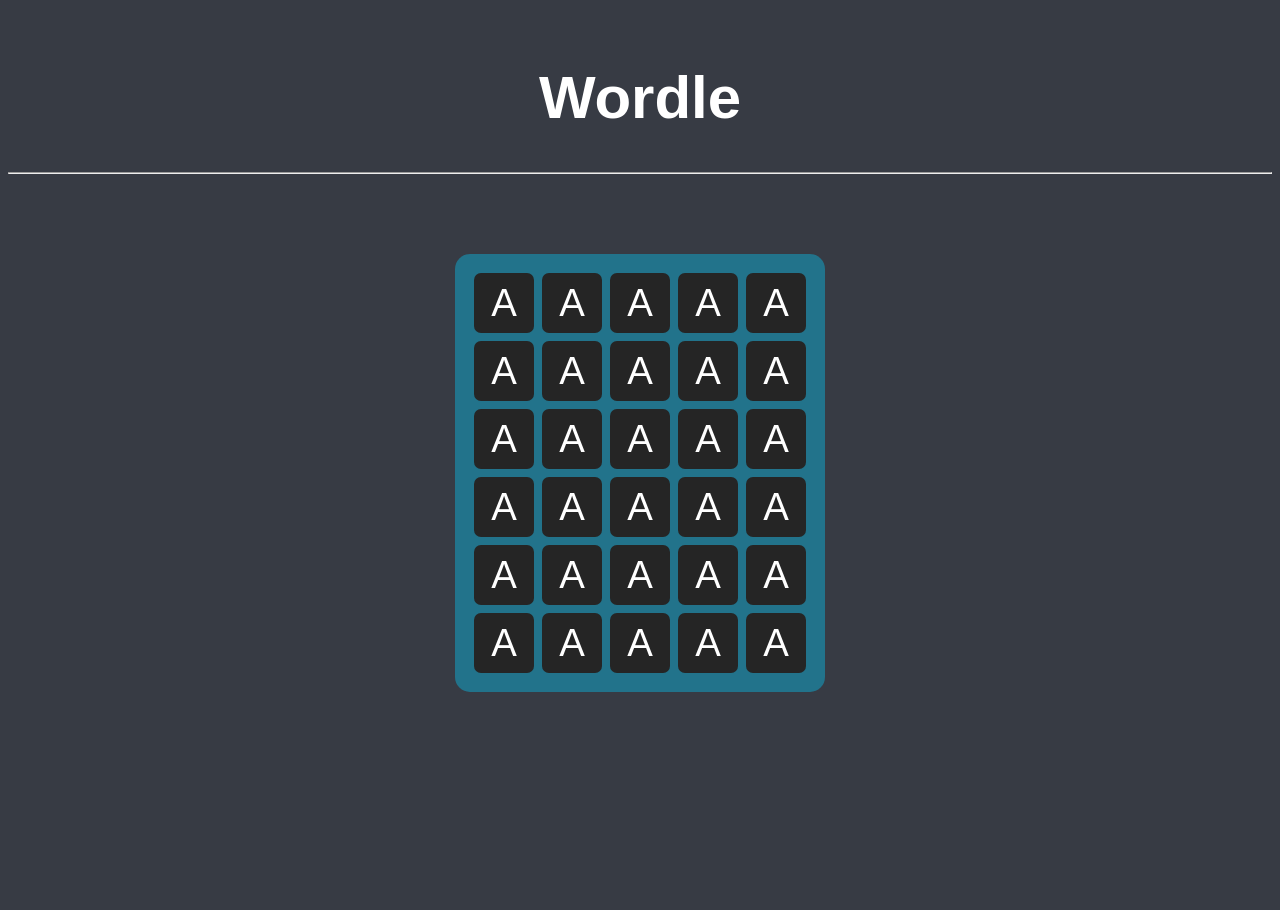
==== main.html @ 9b42e6d3 "Add files via upload" ====
<html>
    <link rel="stylesheet" href="style.css">
    <meta name="viewport"  content="width=device-width, initial-scale=1.0"> 
    <body>
        <header>
            <h1> Wordle </h1>
            <hr>
        </header>
        <div id="game"></div>
        <script src="wordle.js" type="module"> </script>   
     </body>
    <footer>
    </footer>
</html>
---- style.css ----
body {
    background-color:rgb(55, 59, 68);
    font-family:'Gill Sans', 'Gill Sans MT', Calibri, 'Trebuchet MS', sans-serif;
    font-size: 30px;
}

p {
    color: white;
}
header {
    margin-top: 5%;
    text-align: center;
    color: white;
  
}
#game {
    display: flex;
    justify-content: center;
    align-items: start;
    margin-top: 5rem;
    width: 100%;
    height: 72vh;
    
  }
  
  .grid {
    display: grid;
    grid-template-rows: repeat(6, auto);
    grid-template-columns: repeat(5, auto);
    background-color:rgb(34, 115, 139);
    border-radius: 15px;
    padding: 15px;
  }
  
  .box {
    width: 60px;
    height: 60px;
    border: 2px solid var(--empty);
    border-radius: 7px;
    margin: 4px;
    color: white;
    text-transform: uppercase;
    display: grid;
    place-items: center;
    font-family: Arial, Helvetica, sans-serif;
    font-size: 2.4rem;
    background-color: rgb(37, 37, 37);
  }
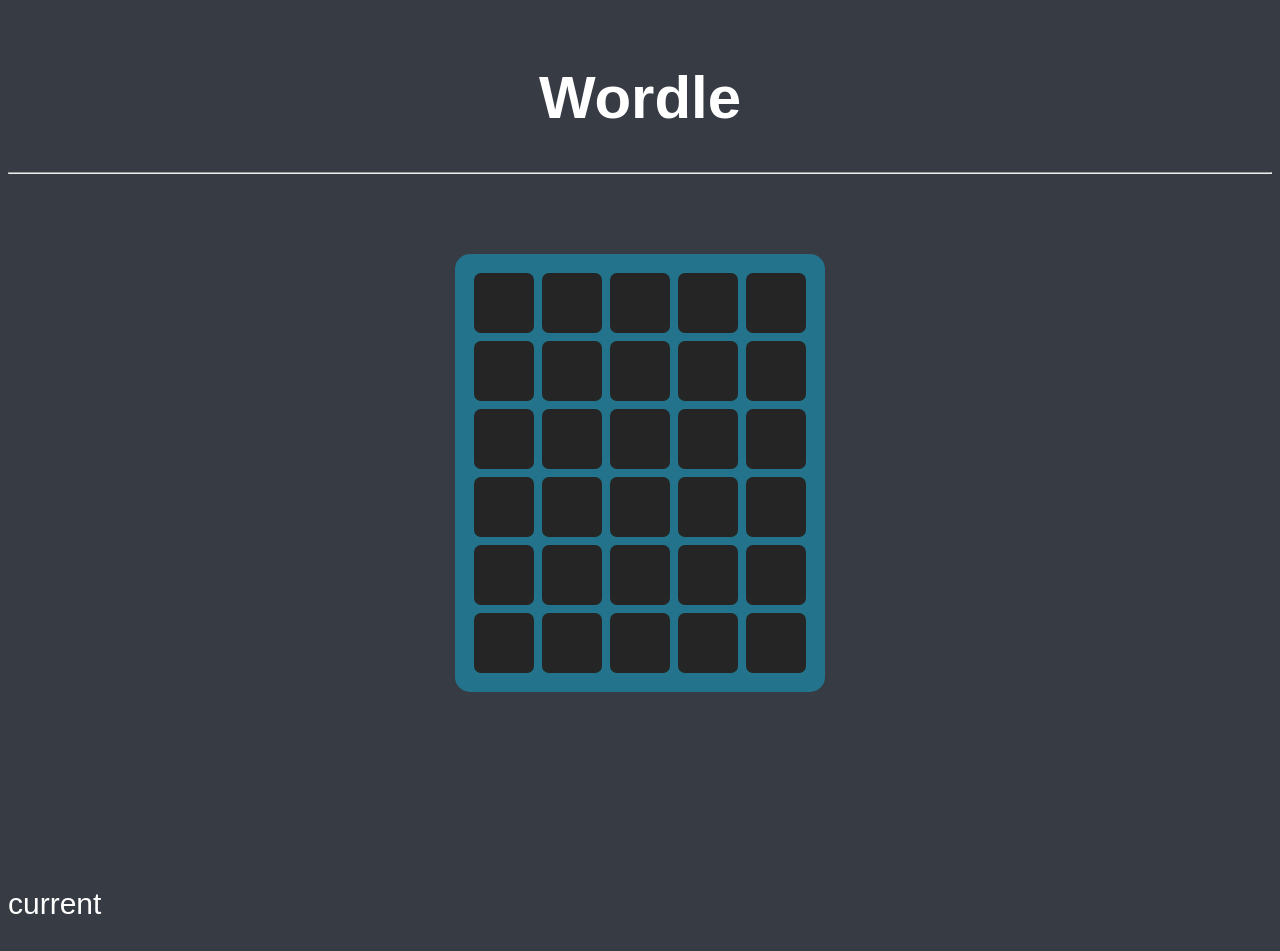
==== commit 76d85dd7: "added adding letters" ====
--- a/main.html
+++ b/main.html
@@ -7,8 +7,10 @@
             <hr>
         </header>
         <div id="game"></div>
-        <script src="wordle.js" type="module"> </script>   
+        <script src="wordle.js" type="module"> </script>
+        <p id="test"> current</p>    <!-- To be removed -->
      </body>
     <footer>
+        
     </footer>
 </html>
--- a/style.css
+++ b/style.css
@@ -7,7 +7,9 @@
 }
 
 p {
-    color: white;
+    color: rgb(255, 255, 255);
+    /* Remove this later */
+    margin-top: -15px; 
 }
 header {
     margin-top: 5%;
@@ -40,7 +42,7 @@
     border: 2px solid var(--empty);
     border-radius: 7px;
     margin: 4px;
-    color: white;
+    color: rgb(255, 255, 255);
     text-transform: uppercase;
     display: grid;
     place-items: center;
@@ -48,3 +50,5 @@
     font-size: 2.4rem;
     background-color: rgb(37, 37, 37);
   }
+
+  
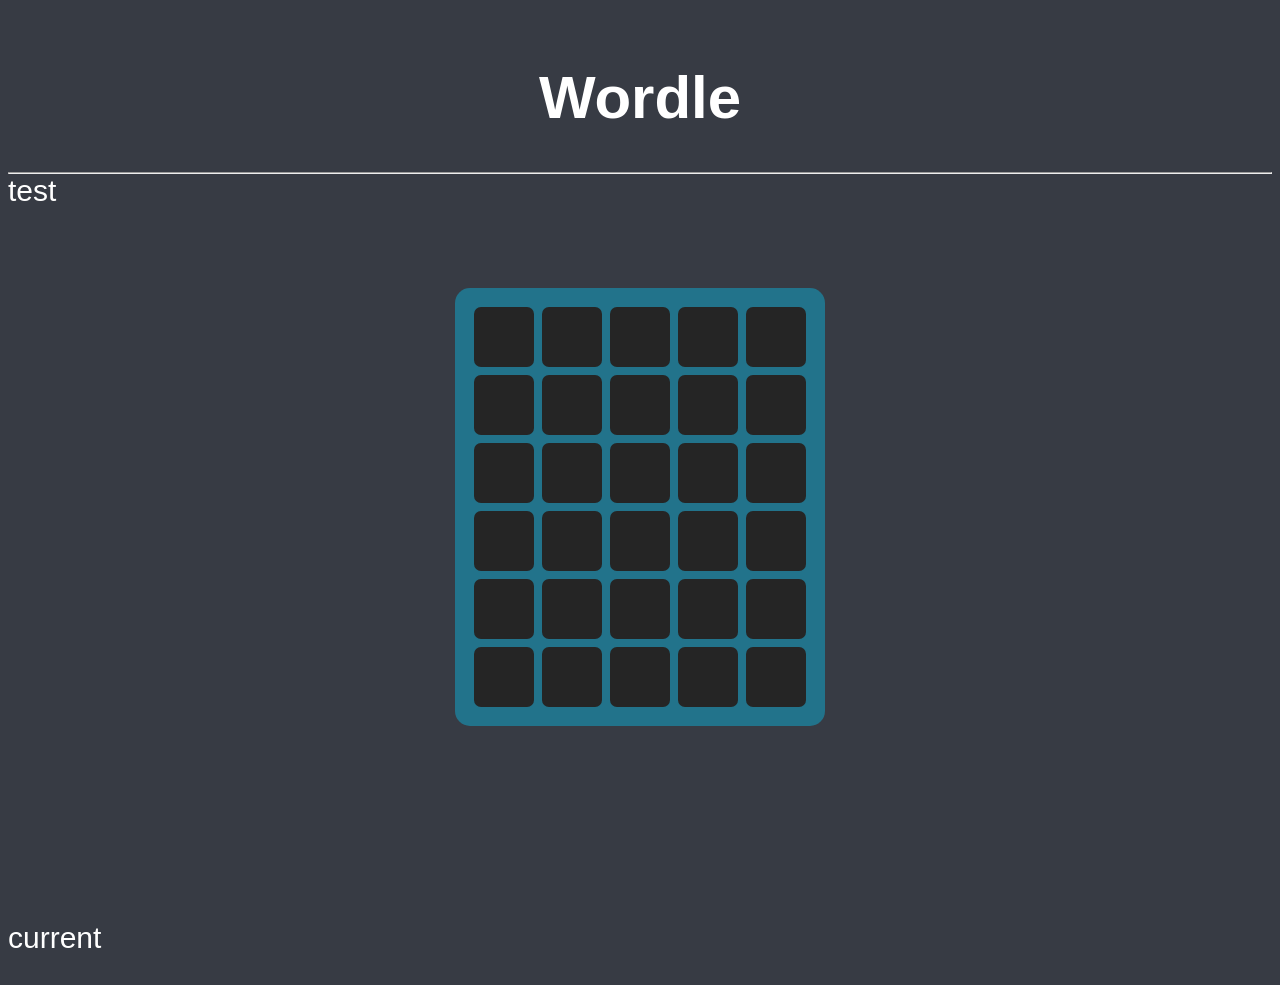
==== commit 790703f3: "added winner and loser" ====
--- a/main.html
+++ b/main.html
@@ -6,9 +6,11 @@
             <h1> Wordle </h1>
             <hr>
         </header>
+        <p id ="currWord"> test </p>
         <div id="game"></div>
         <script src="wordle.js" type="module"> </script>
         <p id="test"> current</p>    <!-- To be removed -->
+        
      </body>
     <footer>
         
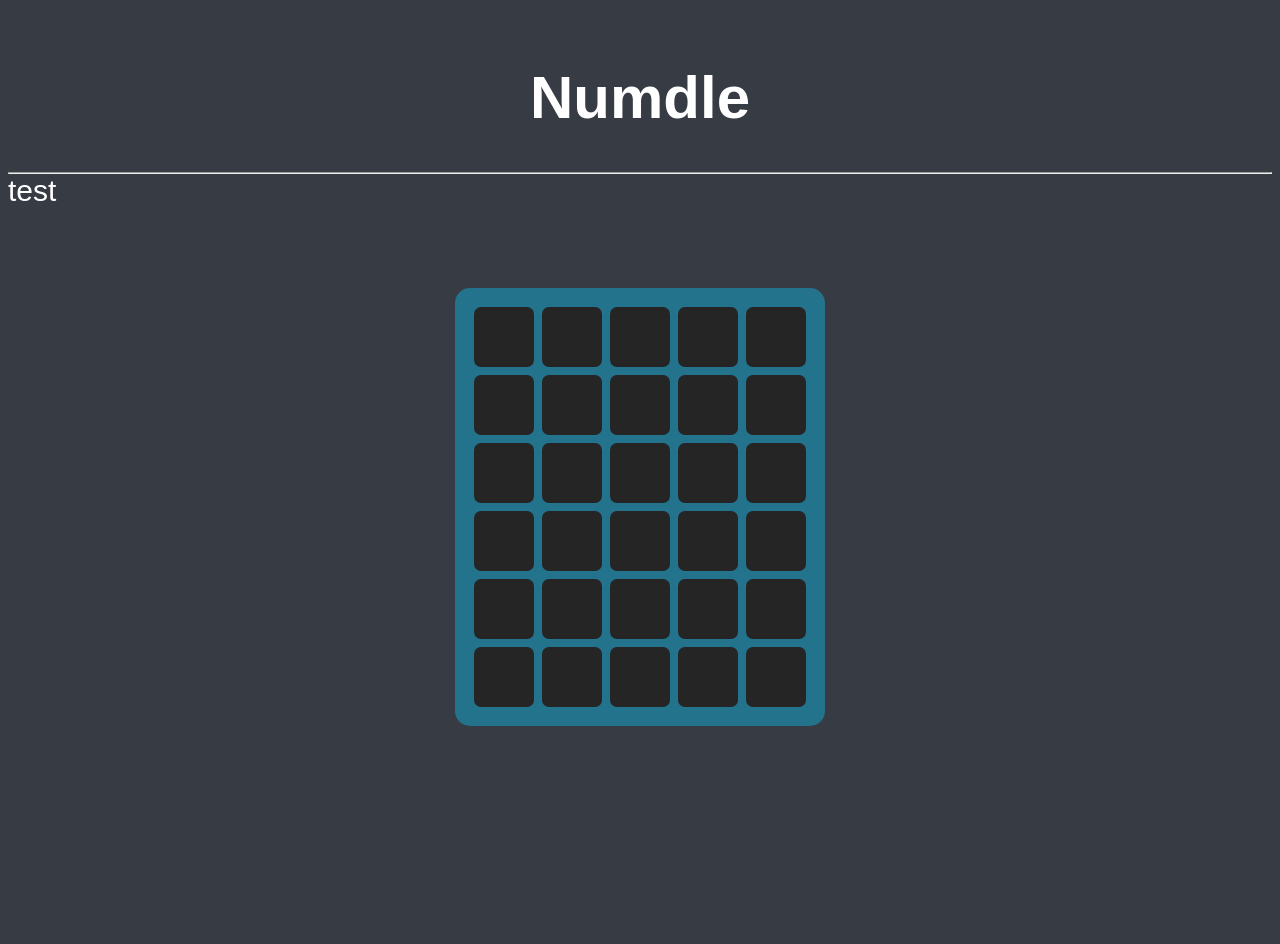
==== commit 41dc19e5: "changed wordle to numdle" ====
--- a/main.html
+++ b/main.html
@@ -3,14 +3,12 @@
     <meta name="viewport"  content="width=device-width, initial-scale=1.0"> 
     <body>
         <header>
-            <h1> Wordle </h1>
+            <h1> Numdle </h1>
             <hr>
         </header>
         <p id ="currWord"> test </p>
         <div id="game"></div>
         <script src="wordle.js" type="module"> </script>
-        <p id="test"> current</p>    <!-- To be removed -->
-        
      </body>
     <footer>
         
--- a/style.css
+++ b/style.css
@@ -43,6 +43,7 @@
     border-radius: 7px;
     margin: 4px;
     color: rgb(255, 255, 255);
+    font-weight: bold;
     text-transform: uppercase;
     display: grid;
     place-items: center;
@@ -51,4 +52,11 @@
     background-color: rgb(37, 37, 37);
   }
 
+  .box.right {
+    background-color: limegreen;
+  }
+  .box.partial {
+    background-color: orange;
+  }
+
   
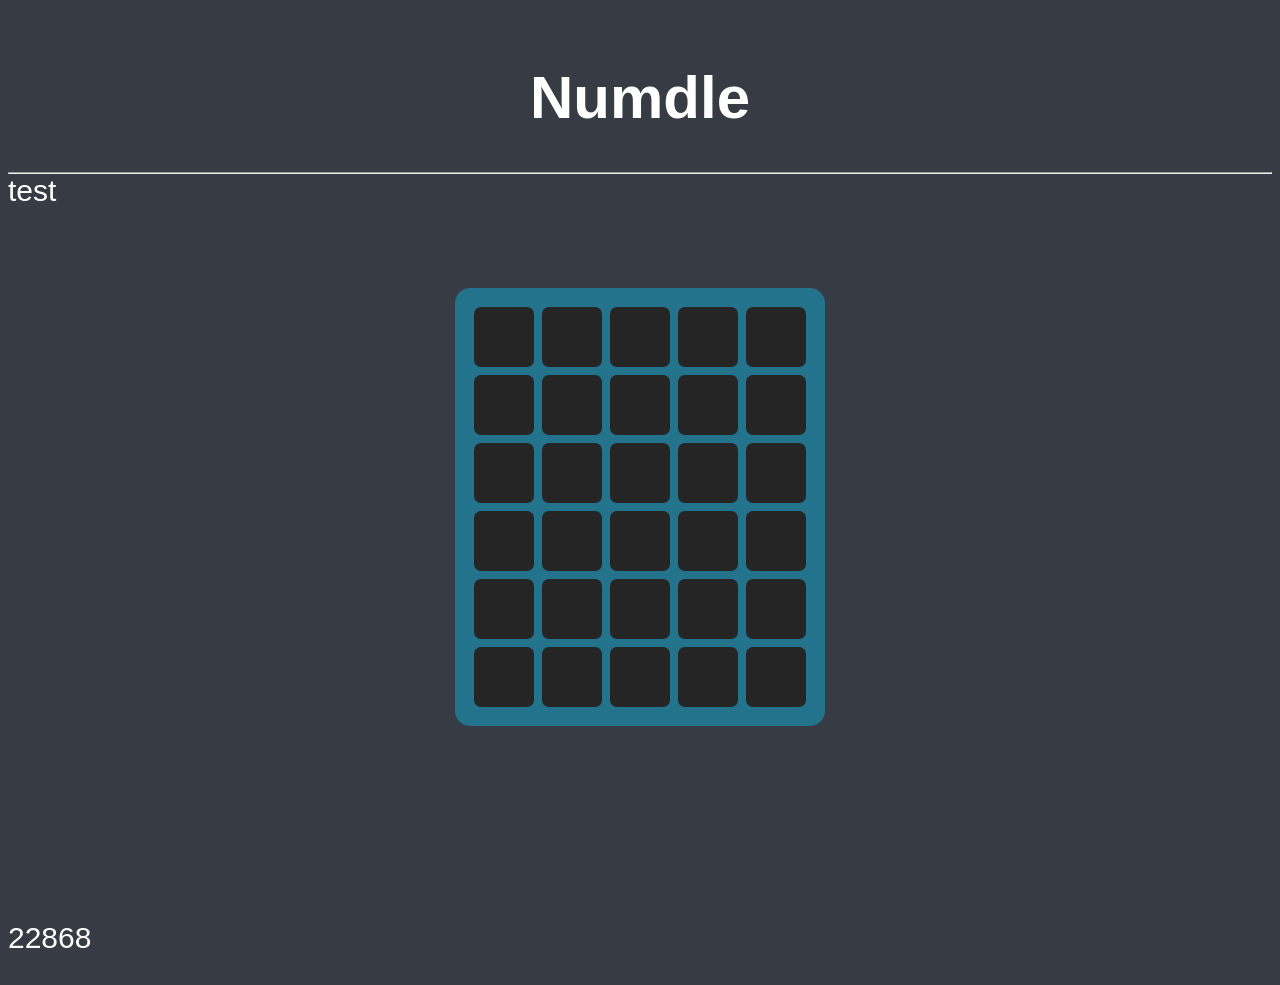
==== commit 2e986f16: "fixed bugs with partial + correct answers" ====
--- a/main.html
+++ b/main.html
@@ -9,6 +9,7 @@
         <p id ="currWord"> test </p>
         <div id="game"></div>
         <script src="wordle.js" type="module"> </script>
+        <p id ="answer"> </p>
      </body>
     <footer>
         
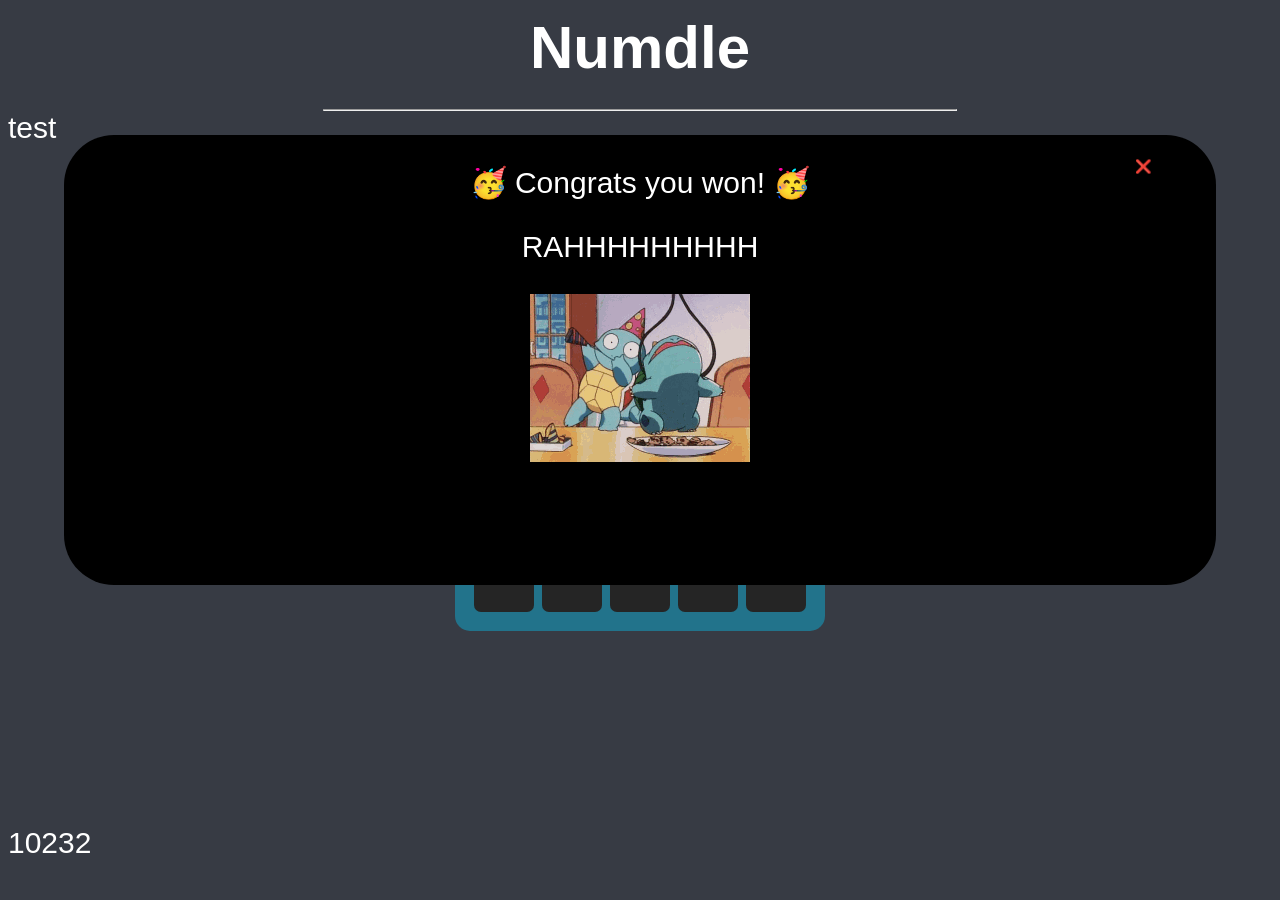
==== commit 8b6516b3: "added some [incomplete] winner graphics" ====
--- a/main.html
+++ b/main.html
@@ -1,17 +1,28 @@
 <html>
-    <link rel="stylesheet" href="style.css">
-    <meta name="viewport"  content="width=device-width, initial-scale=1.0"> 
-    <body>
-        <header>
-            <h1> Numdle </h1>
-            <hr>
-        </header>
-        <p id ="currWord"> test </p>
-        <div id="game"></div>
-        <script src="wordle.js" type="module"> </script>
-        <p id ="answer"> </p>
-     </body>
-    <footer>
+<link rel="stylesheet" href="style.css">
+<meta name="viewport" content="width=device-width, initial-scale=1.0">
+
+<body>
+    <header>
+        <h1> Numdle </h1>
+        <hr>
+    </header>
+    <p id="currWord"> test </p>
+    <div id="winner">
+        <button onclick=closeWinner()> ❌ </button>
+        <p> 🥳 Congrats you won! 🥳</p>
+        <p> RAHHHHHHHHH </p>
+        <img src="images/squirtle-celebrate.gif" alt="pokemon"> </img>
         
-    </footer>
+        
+    </div>
+    <div id="game"></div>
+    
+    <script src="wordle.js" type="module"> </script>
+    <p id="answer"> </p>
+</body>
+<footer>
+
+</footer>
+
 </html>
--- a/style.css
+++ b/style.css
@@ -12,16 +12,20 @@
     margin-top: -15px; 
 }
 header {
-    margin-top: 5%;
+    margin-top: 1%;
     text-align: center;
     color: white;
   
+}
+hr {
+    margin-top: -1%;
+    width: 50%;
 }
 #game {
     display: flex;
     justify-content: center;
     align-items: start;
-    margin-top: 5rem;
+    margin-top: 3rem;
     width: 100%;
     height: 72vh;
     
@@ -59,4 +63,48 @@
     background-color: orange;
   }
 
+  #winner {
+    background-color:black;
+    width: 90%;
+    height: 50%;
+    text-align: center;
+    border-radius: 50px;
+    position:fixed;
+    top: 40%;
+    left: 50%;
+    transform: translate(-50%, -50%);
+    justify-content: center;
+    align-items: start;
+    display:block;
+
+  }
+
+  #winner p{
+    margin-top: 30px;
+    display: flex;
+    align-items: center;      /* Vertical alignment */
+    justify-content: center;  /* Horizontal alignment */
+    text-align: center;
+
+  }
+
+  #winner button {
+    right: 5%;
+    top: 5%;
+    position: absolute;
+    color: white;
+    background: none;
+    border: none;
+    transition: 0.1s ease;
+  }
+  #winner button:hover {
+    right: 5%;
+    top: 5%;
+    position: absolute;
+    color: white;
+    background: white;
+    border: none;
+    transition: 0.1s ease;
+  }
+
   
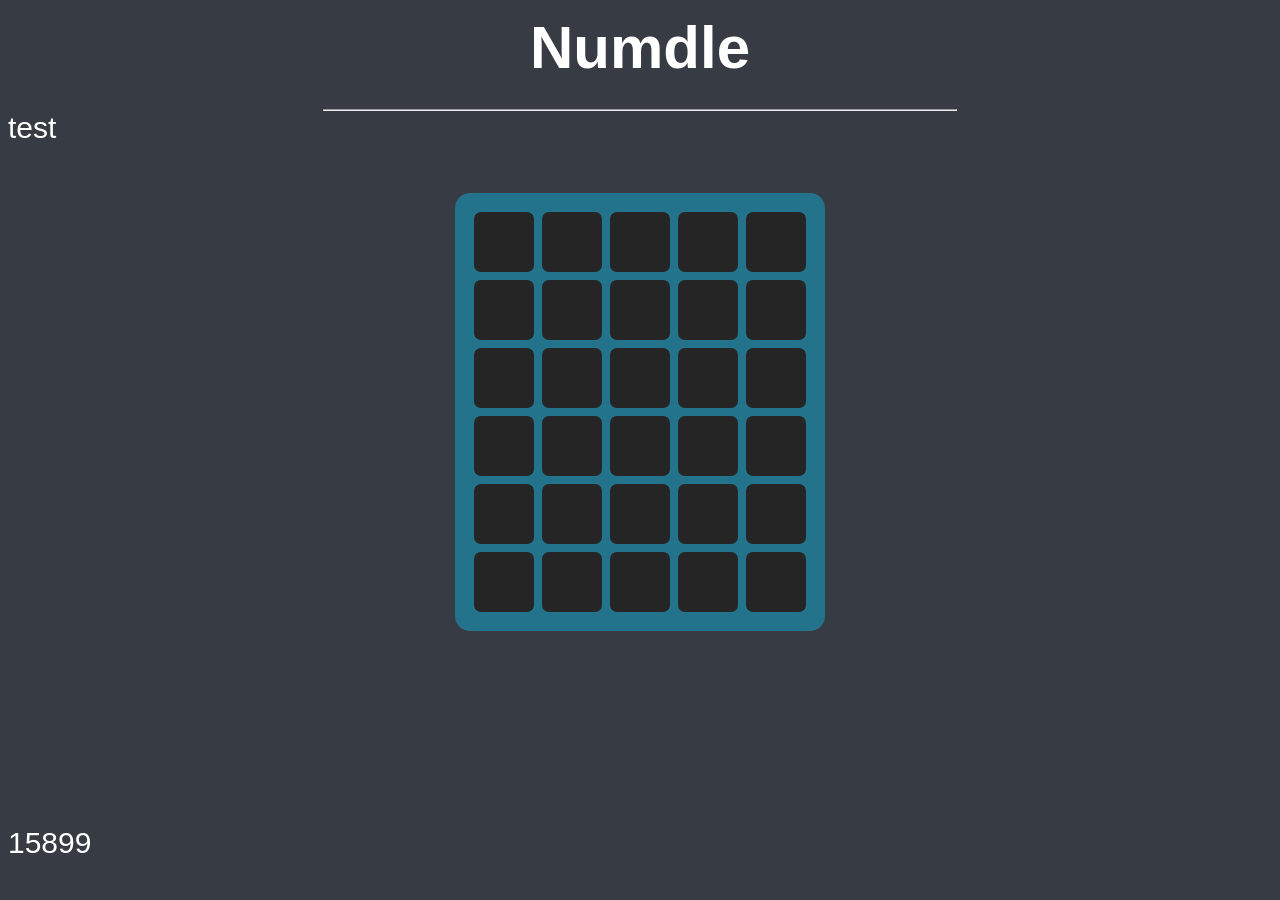
==== commit befba8a0: "finalized winner + loser screen" ====
--- a/main.html
+++ b/main.html
@@ -9,20 +9,20 @@
     </header>
     <p id="currWord"> test </p>
     <div id="winner">
-        <button onclick=closeWinner()> ❌ </button>
-        <p> 🥳 Congrats you won! 🥳</p>
+        <button onclick="closeWinLose('winner')"> ❌ </button>
+        <p id="myPara"> 🥳 Congrats you won! 🥳</p>
         <p> RAHHHHHHHHH </p>
-        <img src="images/squirtle-celebrate.gif" alt="pokemon"> </img>
-        
-        
+        <img src="images/squirtle-celebrate.gif" alt="pokemon-win"> </img>
+    </div>
+    <div id="loser">
+        <button onclick="closeWinLose('loser')"> ❌ </button>
+        <p id="myPara"> 😓 NOOOO you lost! 😓</p>
+        <p> booooo, try again next time :( </p>
+        <img src="images/ditto-lose.gif" alt="pokemon-los"> </img>
     </div>
     <div id="game"></div>
+    <p id="answer"> </p>
+    <script src="wordle.js"> </script>
     
-    <script src="wordle.js" type="module"> </script>
-    <p id="answer"> </p>
 </body>
-<footer>
-
-</footer>
-
 </html>
--- a/style.css
+++ b/style.css
@@ -63,7 +63,7 @@
     background-color: orange;
   }
 
-  #winner {
+  #winner, #loser {
     background-color:black;
     width: 90%;
     height: 50%;
@@ -75,36 +75,41 @@
     transform: translate(-50%, -50%);
     justify-content: center;
     align-items: start;
-    display:block;
-
+    display: none;
   }
 
-  #winner p{
+  #winner p, #loser p{
     margin-top: 30px;
     display: flex;
     align-items: center;      /* Vertical alignment */
     justify-content: center;  /* Horizontal alignment */
     text-align: center;
-
+  }
+  #loser img {
+    width: 50%; 
+    height: auto;
+    max-width: 200px;
+    margin: 20px auto 0;
+    display: block;
   }
 
-  #winner button {
+  #winner button, #loser button {
     right: 5%;
     top: 5%;
     position: absolute;
     color: white;
     background: none;
     border: none;
-    transition: 0.1s ease;
+    transition: 0.3s ease;
   }
-  #winner button:hover {
+  #winner button:hover, #loser button:hover {
     right: 5%;
     top: 5%;
     position: absolute;
-    color: white;
-    background: white;
+    background: rgb(55, 59, 68);
     border: none;
-    transition: 0.1s ease;
   }
 
+ 
+
   
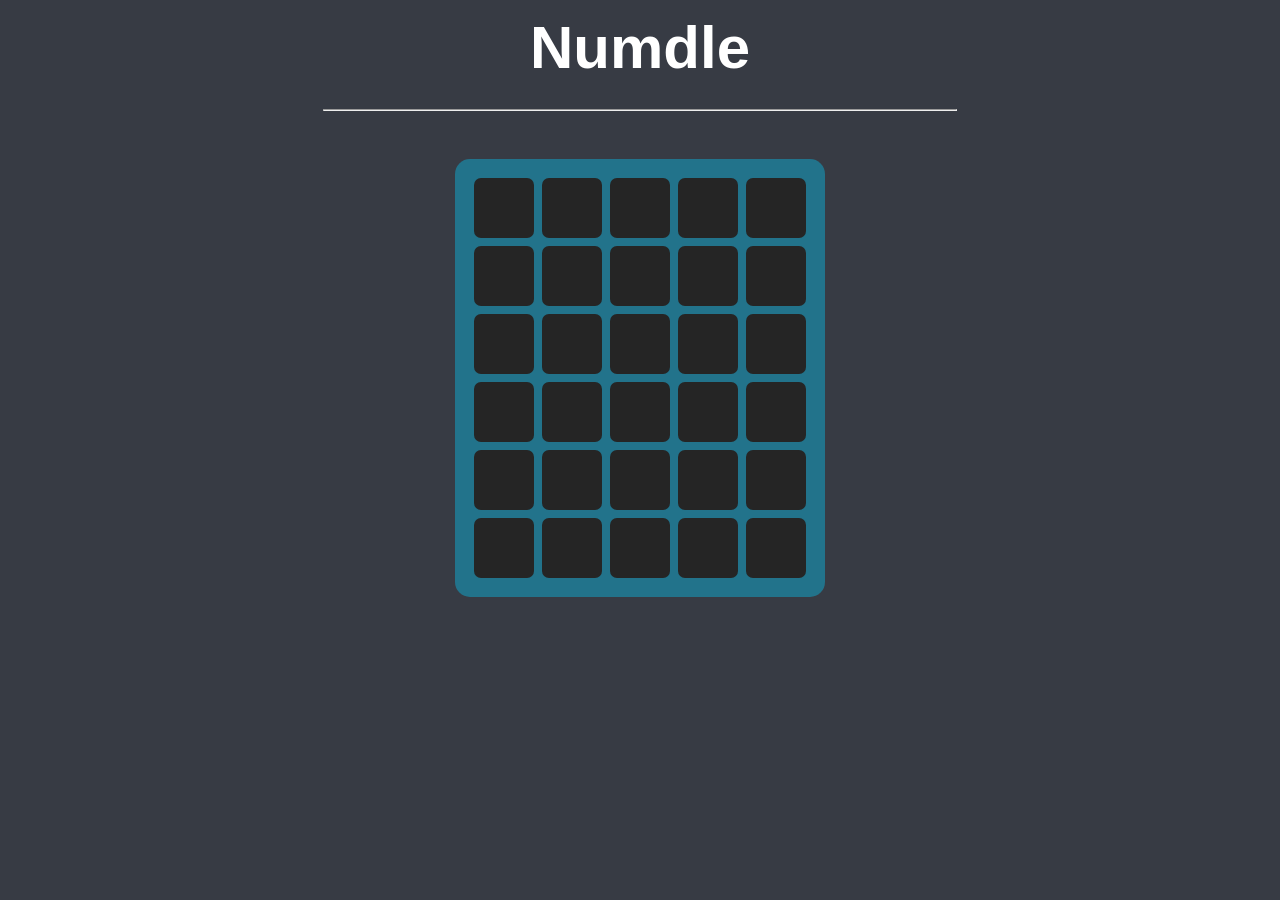
==== commit 225f3323: "made the game 90% functional" ====
--- a/main.html
+++ b/main.html
@@ -7,7 +7,6 @@
         <h1> Numdle </h1>
         <hr>
     </header>
-    <p id="currWord"> test </p>
     <div id="winner">
         <button onclick="closeWinLose('winner')"> ❌ </button>
         <p id="myPara"> 🥳 Congrats you won! 🥳</p>
@@ -16,12 +15,13 @@
     </div>
     <div id="loser">
         <button onclick="closeWinLose('loser')"> ❌ </button>
-        <p id="myPara"> 😓 NOOOO you lost! 😓</p>
-        <p> booooo, try again next time :( </p>
+        <p> 😓 NOOOO you lost! 😓</p>
+        <p > booooo, try again next time :( </p>
+        <p id="loseText"></p>
         <img src="images/ditto-lose.gif" alt="pokemon-los"> </img>
     </div>
     <div id="game"></div>
-    <p id="answer"> </p>
+
     <script src="wordle.js"> </script>
     
 </body>
--- a/style.css
+++ b/style.css
@@ -76,13 +76,14 @@
     justify-content: center;
     align-items: start;
     display: none;
+    overflow: hidden;
   }
 
   #winner p, #loser p{
     margin-top: 30px;
     display: flex;
-    align-items: center;      /* Vertical alignment */
-    justify-content: center;  /* Horizontal alignment */
+    align-items: center;      
+    justify-content: center;  
     text-align: center;
   }
   #loser img {
